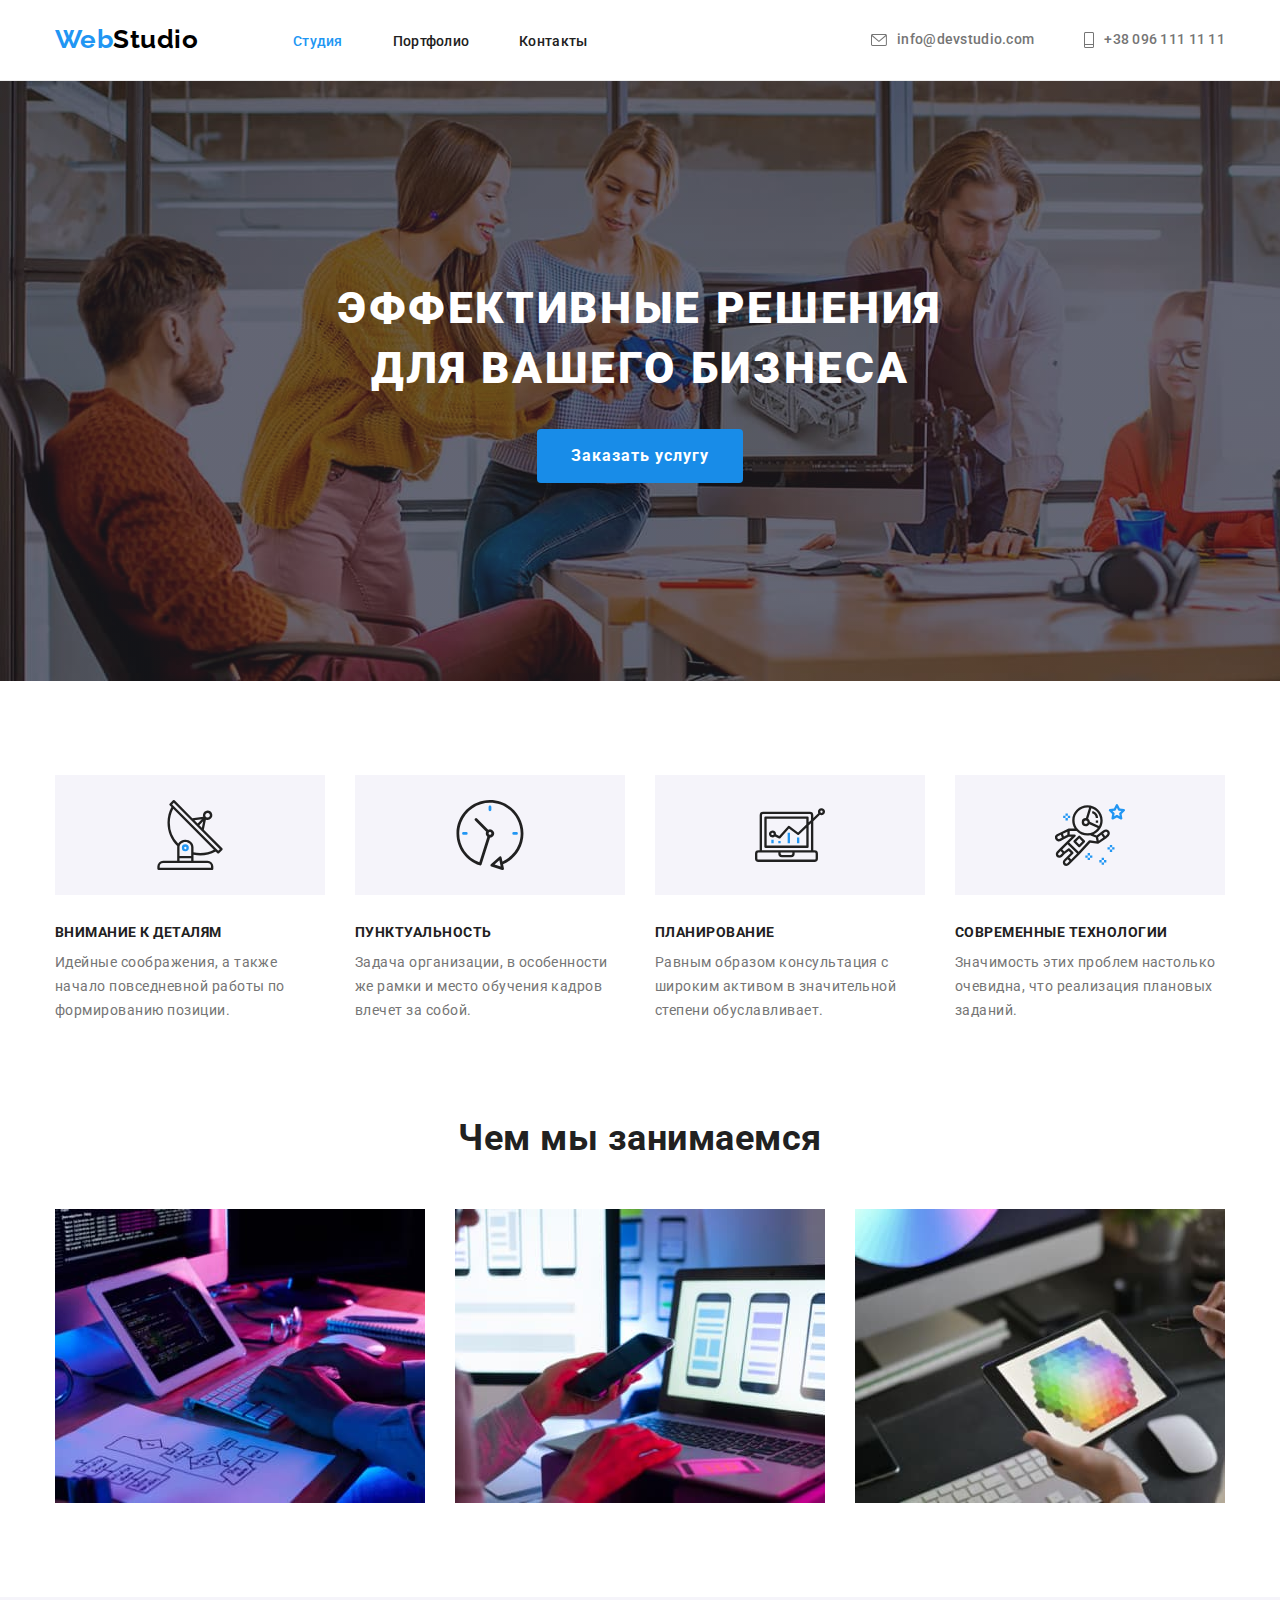
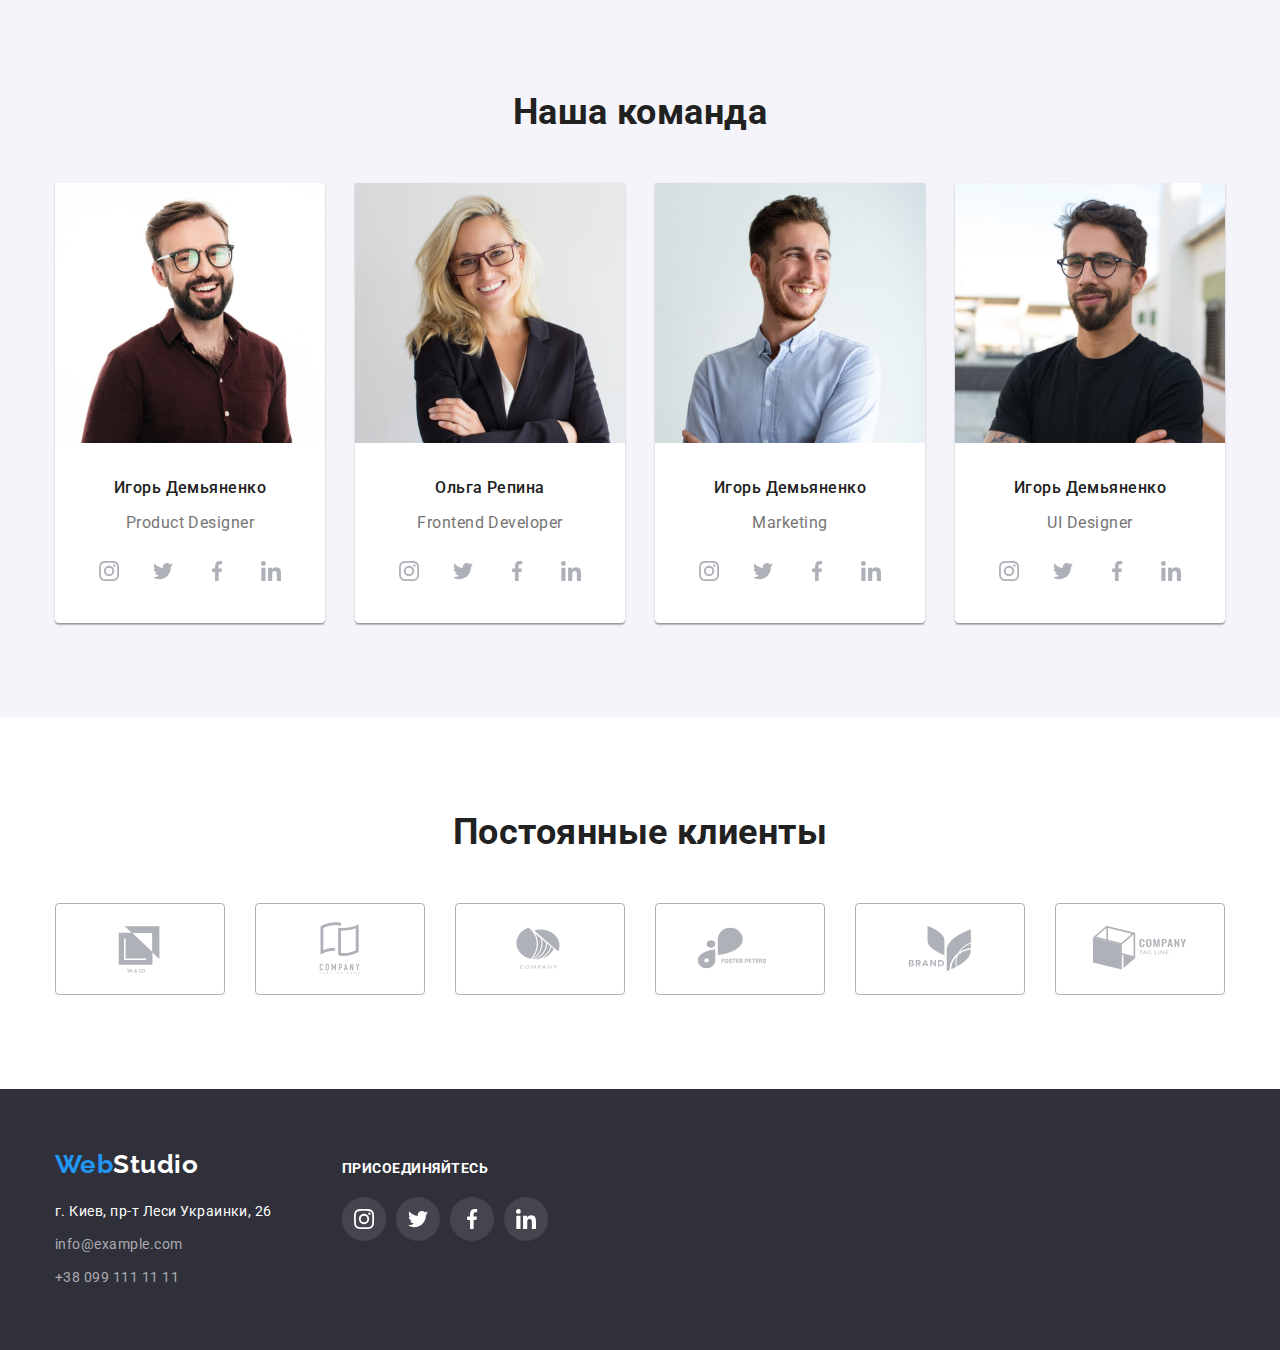
==== index.html @ bd4a0078 "." ====
<!DOCTYPE html>
<html lang="ru">
  <head>
    <meta charset="UTF-8" />
    <meta http-equiv="X-UA-Compatible" content="IE=edge" />
    <meta
      name="viewport"
      content="width=device-width, initial-scale=1.0"
    />
    <link
      rel="stylesheet"
      href="https://cdnjs.cloudflare.com/ajax/libs/modern-normalize/1.1.0/modern-normalize.min.css"
    />
    <link rel="stylesheet" href="./css/styiles.css" />
    <link rel="preconnect" href="https://fonts.googleapis.com" />
    <link
      rel="preconnect"
      href="https://fonts.gstatic.com"
      crossorigin
    />
    <link
      href="https://fonts.googleapis.com/css2?family=Raleway:wght@700&family=Roboto:wght@400;500;700;900&display=swap"
      rel="stylesheet"
    />
    <title>Document</title>
  </head>
  <body>
    <header class="header">
      <div class="container">
        <nav class="site-nav">
          <a class="logo" href="./index.html">
            <span class="logo-back">Web</span>Studio</a
          >
          <ul class="site-nav-bt list">
            <li class="item">
              <a class="link current" href="./index.html">Студия </a>
            </li>
            <li class="item">
              <a class="link" href="./portfolio.html">Портфолио</a>
            </li>
            <li class="item">
              <a class="link" href="">Контакты</a>
            </li>
          </ul>
        </nav>

        <ul class="site-nav mailtel list">
          <li class="item">
            <a
              class="link link-mail"
              href="mailto:info@devstudio.com"
            >
              <svg class="icon-mail">
                <use
                  href="./images/symbol-defs.svg#icon-envelope"
                ></use>
              </svg>
              info@devstudio.com
            </a>
          </li>

          <li class="item">
            <a class="link link-tel" href="tel:+380961111111">
              <svg class="icon-tel">
                <use
                  href="./images/symbol-defs.svg#icon-Vector"
                ></use>
              </svg>

              +38 096 111 11 11</a
            >
          </li>
        </ul>
      </div>
    </header>

    <main>
      <!-- ----------------------Hero -------- -->
      <section class="hero">
        <div class="hero-container">
          <h1 class="hero-title">
            Эффективные решения<br />
            для вашего бизнеса
          </h1>
          <button class="hero-button">Заказать услугу</button>
        </div>
      </section>

      <!--Наши преимущества-->
      <section class="advantage section">
        <div class="container">
          <h2 class="visually-hidden">Наши преимущества</h2>
          <ul class="list advantage-list">
            <li class="item list-item">
              <div class="icon-advantage-cont">
                <svg class="icon-advantage">
                  <use
                    href="./images/symbol-defs.svg#icon-antenna-1-1"
                  ></use>
                </svg>
              </div>

              <h3 class="advantage-item">Внимание к деталям</h3>
              <p class="advantage-text">
                Идейные соображения, а также начало повседневной
                работы по формированию позиции.
              </p>
            </li>
            <li class="item list-item">
              <div class="icon-advantage-cont">
                <svg class="icon-advantage">
                  <use
                    href="./images/symbol-defs.svg#icon-clock-1-1"
                  ></use>
                </svg>
              </div>

              <h3 class="advantage-item">Пунктуальность</h3>
              <p class="advantage-text">
                Задача организации, в особенности же рамки и место
                обучения кадров влечет за собой.
              </p>
            </li>
            <li class="item list-item">
              <div class="icon-advantage-cont">
                <svg class="icon-advantage">
                  <use
                    href="./images/symbol-defs.svg#icon-diagram-1-1"
                  ></use>
                </svg>
              </div>

              <h3 class="advantage-item">Планирование</h3>
              <p class="advantage-text">
                Равным образом консультация с широким активом в
                значительной степени обуславливает.
              </p>
            </li>
            <li class="item list-item">
              <div class="icon-advantage-cont">
                <svg class="icon-advantage">
                  <use
                    href="./images/symbol-defs.svg#icon-astronaut-1-1"
                  ></use>
                </svg>
              </div>

              <h3 class="advantage-item">Современные технологии</h3>
              <p class="advantage-text">
                Значимость этих проблем настолько очевидна, что
                реализация плановых заданий.
              </p>
            </li>
          </ul>
        </div>
      </section>
      <!--Чем мы занимаемся-->
      <section class="works section">
        <div class="container">
          <h2 class="title">Чем мы занимаемся</h2>

          <ul class="list works-list">
            <li class="item">
              <a href="index.html"
                ><img
                  src="./images/img-1.jpg"
                  alt="Проектирование задачи"
                  width="370"
                  height="294"
                  class="img"
              /></a>
            </li>
            <li class="item">
              <a href=""
                ><img
                  src="./images/img-2.jpg"
                  alt="Тест на разных устройствах"
                  width="370"
                  height="294"
                  class="img"
              /></a>
            </li>
            <li class="item">
              <a href=""
                ><img
                  src="./images/img-3.jpg"
                  alt="Выбор лучшей политры"
                  width="370"
                  height="294"
                  class="img"
              /></a>
            </li>
          </ul>
        </div>
      </section>
      <!--Наша команда-->
      <section class="commad section">
        <div class="container">
          <h2 class="title commad-title">Наша команда</h2>

          <ul class="list commad-list">
            <li class="item commad-card">
              <img
                src="./images/team_card1.jpg"
                alt="Игорь Демьяненко"
                width="270"
              />
              <div class="card-command">
                <h3 class="command-title">Игорь Демьяненко</h3>
                <p class="command-text">Product Designer</p>

                <!-- -соцсети команды -->
                <ul class="comand-soclink">
                  <li class="comand-soc list">
                    <a class="comand-soc-link" href="">
                      <svg
                        class="comand-socseti"
                        width="20"
                        height="20"
                      >
                        <use
                          href="./images/symbol-defs.svg#icon-instagram-2"
                        ></use>
                      </svg>
                    </a>
                  </li>

                  <li class="comand-soc list">
                    <a class="comand-soc-link" href="">
                      <svg
                        class="comand-socseti"
                        width="20"
                        height="20"
                      >
                        <use
                          href="./images/symbol-defs.svg#icon-twitter-1"
                        ></use>
                      </svg>
                    </a>
                  </li>

                  <li class="comand-soc list">
                    <a class="comand-soc-link" href="">
                      <svg
                        class="comand-socseti"
                        width="20"
                        height="20"
                      >
                        <use
                          href="./images/symbol-defs.svg#icon-facebook-1"
                        ></use></svg
                    ></a>
                  </li>

                  <li class="comand-soc list">
                    <a class="comand-soc-link" href="">
                      <svg
                        class="comand-socseti"
                        width="20"
                        height="20"
                      >
                        <use
                          href="./images/symbol-defs.svg#icon-linkedin-1"
                        ></use></svg
                    ></a>
                  </li>
                </ul>
              </div>
            </li>

            <li class="item commad-card">
              <img
                src="./images/team_card2.jpg"
                alt="Ольга Репина"
                width="270"
              />
              <div class="card-command">
                <h3 class="command-title">Ольга Репина</h3>
                <p class="command-text">Frontend Developer</p>

                <ul class="comand-soclink">
                  <li class="comand-soc list">
                    <a class="comand-soc-link" href="">
                      <svg
                        class="comand-socseti"
                        width="20"
                        height="20"
                      >
                        <use
                          href="./images/symbol-defs.svg#icon-instagram-2"
                        ></use>
                      </svg>
                    </a>
                  </li>

                  <li class="comand-soc list">
                    <a class="comand-soc-link" href="">
                      <svg
                        class="comand-socseti"
                        width="20"
                        height="20"
                      >
                        <use
                          href="./images/symbol-defs.svg#icon-twitter-1"
                        ></use>
                      </svg>
                    </a>
                  </li>

                  <li class="comand-soc list">
                    <a class="comand-soc-link" href="">
                      <svg
                        class="comand-socseti"
                        width="20"
                        height="20"
                      >
                        <use
                          href="./images/symbol-defs.svg#icon-facebook-1"
                        ></use></svg
                    ></a>
                  </li>

                  <li class="comand-soc list">
                    <a class="comand-soc-link" href="">
                      <svg
                        class="comand-socseti"
                        width="20"
                        height="20"
                      >
                        <use
                          href="./images/symbol-defs.svg#icon-linkedin-1"
                        ></use></svg
                    ></a>
                  </li>
                </ul>
              </div>
            </li>

            <li class="item commad-card">
              <img
                src="./images/team_card3.jpg"
                alt="Николай Тарасов"
                width="270"
              />
              <div class="card-command">
                <h3 class="command-title">Игорь Демьяненко</h3>
                <p class="command-text">Marketing</p>

                <ul class="comand-soclink">
                  <li class="comand-soc list">
                    <a class="comand-soc-link" href="">
                      <svg
                        class="comand-socseti"
                        width="20"
                        height="20"
                      >
                        <use
                          href="./images/symbol-defs.svg#icon-instagram-2"
                        ></use>
                      </svg>
                    </a>
                  </li>

                  <li class="comand-soc list">
                    <a class="comand-soc-link" href="">
                      <svg
                        class="comand-socseti"
                        width="20"
                        height="20"
                      >
                        <use
                          href="./images/symbol-defs.svg#icon-twitter-1"
                        ></use>
                      </svg>
                    </a>
                  </li>

                  <li class="comand-soc list">
                    <a class="comand-soc-link" href="">
                      <svg
                        class="comand-socseti"
                        width="20"
                        height="20"
                      >
                        <use
                          href="./images/symbol-defs.svg#icon-facebook-1"
                        ></use></svg
                    ></a>
                  </li>

                  <li class="comand-soc list">
                    <a class="comand-soc-link" href="">
                      <svg
                        class="comand-socseti"
                        width="20"
                        height="20"
                      >
                        <use
                          href="./images/symbol-defs.svg#icon-linkedin-1"
                        ></use></svg
                    ></a>
                  </li>
                </ul>
              </div>
            </li>

            <li class="item commad-card">
              <img
                src="./images/team_card4.jpg"
                alt="Михаил Ермаков"
                width="270"
              />
              <div class="card-command">
                <h3 class="command-title">Игорь Демьяненко</h3>
                <p class="command-text">UI Designer</p>

                <ul class="comand-soclink">
                  <li class="comand-soc list">
                    <a class="comand-soc-link" href="">
                      <svg
                        class="comand-socseti"
                        width="20"
                        height="20"
                      >
                        <use
                          href="./images/symbol-defs.svg#icon-instagram-2"
                        ></use>
                      </svg>
                    </a>
                  </li>

                  <li class="comand-soc list">
                    <a class="comand-soc-link" href="">
                      <svg
                        class="comand-socseti"
                        width="20"
                        height="20"
                      >
                        <use
                          href="./images/symbol-defs.svg#icon-twitter-1"
                        ></use>
                      </svg>
                    </a>
                  </li>

                  <li class="comand-soc list">
                    <a class="comand-soc-link" href="">
                      <svg
                        class="comand-socseti"
                        width="20"
                        height="20"
                      >
                        <use
                          href="./images/symbol-defs.svg#icon-facebook-1"
                        ></use></svg
                    ></a>
                  </li>

                  <li class="comand-soc list">
                    <a class="comand-soc-link" href="">
                      <svg
                        class="comand-socseti"
                        width="20"
                        height="20"
                      >
                        <use
                          href="./images/symbol-defs.svg#icon-linkedin-1"
                        ></use></svg
                    ></a>
                  </li>
                </ul>
              </div>
            </li>
          </ul>
        </div>
      </section>
      <!------------------ Постоянные клиенты------------------------ -->
      <section class="section">
        <div class="container container-custom">
          <h2 class="title custom-title">Постоянные клиенты</h2>

          <ul class="customers list">
            <li class="custom-item">
              <a class="custom-link" href="">
                <svg class="custom-icon" width="106" height="60">
                  <use
                    href="./images/symbol-defs.svg#icon-Logo"
                  ></use>
                </svg>
              </a>
            </li>

            <li class="custom-item">
              <a class="custom-link" href="">
                <svg class="custom-icon" width="106" height="60">
                  <use
                    href="./images/symbol-defs.svg#icon-Logo-1"
                  ></use>
                </svg>
              </a>
            </li>

            <li class="custom-item">
              <a class="custom-link" href="">
                <svg class="custom-icon" width="106" height="60">
                  <use
                    href="./images/symbol-defs.svg#icon-Logo-2"
                  ></use>
                </svg>
              </a>
            </li>

            <li class="custom-item">
              <a class="custom-link" href="">
                <svg class="custom-icon" width="106" height="60">
                  <use
                    href="./images/symbol-defs.svg#icon-Logo-3"
                  ></use>
                </svg>
              </a>
            </li>

            <li class="custom-item">
              <a class="custom-link" href="">
                <svg class="custom-icon" width="106" height="60">
                  <use
                    href="./images/symbol-defs.svg#icon-Logo-4"
                  ></use>
                </svg>
              </a>
            </li>

            <li class="custom-item">
              <a class="custom-link" href="">
                <svg class="custom-icon" width="106" height="60">
                  <use
                    href="./images/symbol-defs.svg#icon-Logo-5"
                  ></use>
                </svg>
              </a>
            </li>
          </ul>
        </div>
      </section>
    </main>

    <!--Футер-->

    <footer class="footer">
      <div class="container footer-container">
        <div class="footer-left">
          <a class="logo-footer" href="./index.html"
            ><span class="logo-back">Web</span>Studio</a
          >
          <address class="adress-footer">
            <a
              class="link-footer"
              href="https://goo.gl/maps/NNCh9Yg6TMkBTw7S7"
              >г. Киев, пр-т Леси Украинки, 26</a
            >
            <br />
            <a
              class="link-footer link-footer-mailtel"
              href="mailto:info@example.com"
              >info@example.com</a
            ><br />
            <a
              class="link-footer link-footer-mailtel"
              href="tel:+380991111111"
              >+38 099 111 11 11</a
            >
          </address>
        </div>

        <!-- Соцсети в футере -->

        <div class="footer-socseti">
          <h3 class="titlefooter">присоединяйтесь</h3>
          <ul class="footersoc-list">
            <li class="footersoc-item list">
              <a class="footersoc-link" href="">
                <svg class="footersoc-icon" width="20" height="20">
                  <use
                    href="./images/symbol-defs.svg#icon-instagram-2-1"
                  ></use>
                </svg>
              </a>
            </li>

            <li class="footersoc-item list">
              <a class="footersoc-link" href="">
                <svg class="footersoc-icon" width="20" height="20">
                  <use
                    href="./images/symbol-defs.svg#icon-twitter-1-1"
                  ></use>
                </svg>
              </a>
            </li>

            <li class="footersoc-item list">
              <a class="footersoc-link" href="">
                <svg class="footersoc-icon" width="20" height="20">
                  <use
                    href="./images/symbol-defs.svg#icon-facebook-1-1"
                  ></use>
                </svg>
              </a>
            </li>

            <li class="footersoc-item list">
              <a class="footersoc-link" href="">
                <svg class="footersoc-icon" width="20" height="20">
                  <use
                    href="./images/symbol-defs.svg#icon-linkedin-1-1"
                  ></use>
                </svg>
              </a>
            </li>
          </ul>
        </div>
      </div>
    </footer>
  </body>
</html>
---- css/styiles.css ----
:root {
  --primary-text-color: #212121;
  --logo-color-black: #000000;
  --base-color: #757575;
  --title-text-color: #ffffff;
  --accent-color: #2196f3;
  --accent-button-color: #188ce8;
  --accent-buttons-color: #f5f4fa;
  --background-footer-color: #2f303a;
  --link-footer-color: rgba(255, 255, 255, 0.6);
  --boreder-color-ee: #eeeeee;
  --boreder-color-ec: #ececec;
}

.visually-hidden {
  position: absolute;
  white-space: nowrap;
  width: 1px;
  height: 1px;
  overflow: hidden;
  border: 0;
  padding: 0;
  clip: rect(0 0 0 0);
  clip-path: inset(50%);
  margin: -1px;
}

p,
h1,
h2,
h3,
h4,
h5,
h6 {
  margin: 0;
}

ul {
  margin: 0;
  padding-left: 0;
}

img {
  max-width: 100%;
  display: block;
}

body {
  font-family: 'Roboto', sans-serif;
  font-size: 16px;
  line-height: 1.2;
  color: var(--primary-text-color);

  letter-spacing: 0.03em;
}

.list {
  list-style: none;
}

.section {
  padding-top: 94px;
  padding-bottom: 94px;
  /* outline: 2px solid seagreen; */
}

.container {
  width: 1200px;
  padding-left: 15px;
  padding-right: 15px;

  /* align-content: center; */
  margin-left: auto;
  margin-right: auto;

  /* align-items: center; */

  /* outline: 1px solid red; */
}

/*-------------- HEADER------------ */

.header {
  border-bottom: 1px solid var(--boreder-color-ec);
}

.header .container {
  display: flex;
  align-items: center;
  margin: 0 auto;
}

.logo-back {
  color: var(--accent-color);
}
.logo {
  padding-top: 24px;
  padding-bottom: 25px;

  text-decoration: none;
  color: var(--logo-color-black);
  font-family: Raleway;
  font-weight: bold;

  min-width: 145px;
  font-size: 26px;
}

.site-nav {
  display: flex;
  align-items: center;
}

.site-nav-bt {
  display: flex;
  align-items: center;
  margin-left: 93px;
}

.site-nav-bt .item + .item {
  margin-left: 50px;
}

/* .site-nav-bt .item:last-child {
  margin-right: 0;
} */

.site-nav .link {
  font-weight: 500;
  font-size: 14px;
  line-height: 1.14;
  letter-spacing: 0.02em;
  padding-top: 32px;
  padding-bottom: 32px;
}

.link.link-tel:hover .icon-tel,
.link.link-tel:focus .icon-tel {
  fill: var(--accent-button-color);
}

.link.link-mail:hover .icon-mail,
.link.link-mail:focus .icon-mail {
  fill: var(--accent-button-color);
}

/* .mailtel .item::before{
content: "";
height: 34px;
display: block;
outline: 1px solid #000000; */

/* background-image: url(../images/svg/facebook\ 1.svg);
background-repeat: no-repeat;
background-size: contain;
background-position: center;
background-color: #188ce8;
}

.mailtel .item:nth-child(1)::before{
background-image: url(../images/svg/facebook\ 1.svg);
}

.mailtel .item:nth-child(2)::before{
background-image: url(../images/svg/envelope.svg);
}  */

.mailtel {
  padding-left: 0;
  margin-left: auto;
}

.mailtel .item + .item {
  margin-left: 50px;
}

.mailtel .link {
  color: var(--base-color);
  margin: 0;
}

.icon-mail {
  width: 16px;
  height: 12px;
  margin-right: 10px;
  fill: var(--base-color);
}

.icon-tel {
  width: 10px;
  height: 16px;
  margin-right: 10px;
  fill: var(--base-color);
}

/* --------------- */
.link-mail {
  display: flex;
  justify-content: center;
  align-items: center;
}

.link-tel {
  display: flex;
  align-items: center;
  justify-content: center;
}

/* Hero --------------------------------------------------------*/

.hero {
  background-color: var(--background-footer-color);
  color: var(--title-text-color);
  text-align: center;
  align-items: center;

  /* outline: 1px solid tomato; */
  display: flex;
}

.hero-title {
  font-weight: 900;
  font-size: 44px;
  line-height: 1.36;
  text-align: center;
  letter-spacing: 0.06em;
  text-transform: uppercase;
  margin-bottom: 30px;
}

.hero-button {
  display: block;
  background-color: var(--accent-button-color);
  color: var(--title-text-color);
  cursor: pointer;
  font-weight: 700;
  line-height: 1.88;
  letter-spacing: 0.06em;
  border-radius: 4px;
  border-color: transparent;

  align-items: center;
  padding: 10px 32px;
  margin-right: auto;
  margin-left: auto;
}

.hero-button:hover,
.hero-button:focus {
  background-color: var(--accent-color);
}

.link {
  text-decoration: none;
  color: var(--primary-text-color);
}

.link.current {
  color: var(--accent-color);
}

.hero {
  max-width: 1600px;
  height: 600px;

  justify-content: center;

  margin-left: auto;
  margin-right: auto;

  background-image: linear-gradient(
      rgba(47, 48, 58, 0.4),
      rgba(47, 48, 58, 0.4)
    ),
    url(../images/heroi.jpg);
}

/* advantage ----------------------------------------------*/

.advantage-list {
  display: flex;
  flex-wrap: wrap;
}

.advantage-list .item {
  width: 270px;
  /* background-color: tomato; */
}

.advantage-item {
  padding-bottom: 10px;
}

.advantage-list li + li {
  margin-left: 30px;
}

.icon-advantage-cont {
  /* width: 270px; */
  height: 120px;
  background-color: var(--accent-buttons-color);

  display: flex;
  align-items: center;
  justify-content: center;
  margin-bottom: 30px;
}

.icon-advantage {
  width: 70px;
  height: 70px;
}

/* .advantage-item:not(:first-child)
{padding-left: 50px;} */

/* .advantage-list .list-item + .list-item{
  padding-left: 40px;
} */

/* <!-------------------Чем мы занимаемся-->---------------- */

.works {
  padding-top: 0;
}

.works-list {
  display: flex;
}

.works-list .item:not(:first-child) {
  margin-left: 30px;
}

.works .title {
  padding-bottom: 50px;
}

/* <!--------------------Наша команда-----------------------------> */

.item.commad-card {
  /* width: 270px;
   height: 428px; */

  background: var(--title-text-color);
  /* material shadow v1 */

  box-shadow: 0px 1px 3px rgba(0, 0, 0, 0.12),
    0px 1px 1px rgba(0, 0, 0, 0.14), 0px 2px 1px rgba(0, 0, 0, 0.2);
  border-radius: 0px 0px 4px 4px;
}

.commad {
  background-color: var(--accent-buttons-color);
}

.commad-list {
  display: flex;
}

.commad .item {
  background-color: var(--title-text-color);
}

.commad-list .item:not(:first-child) {
  margin-left: 30px;
}
.commad .title {
  padding-bottom: 50px;
}

.link-footer:focus,
.link-footer:hover,
.link:hover,
.link:focus {
  color: var(--accent-color);
}

.link-footer {
  text-decoration: none;
}

.button-menu-item {
  cursor: pointer;
  background-color: var(--accent-buttons-color);
  font-family: inherit;
  font-weight: 500;
  border: none;
  /* font-size: 16px; */
  line-height: 1.62;
}
.button-menu-item:hover,
.button-menu-item:focus {
  background-color: var(--accent-color);
  color: var(--title-text-color);

  background: var(--accent-color);
  /* shadow-middle */

  box-shadow: 0px 3px 1px rgba(0, 0, 0, 0.1),
    0px 1px 2px rgba(0, 0, 0, 0.08), 0px 2px 2px rgba(0, 0, 0, 0.12);
  border-radius: 4px;

  box-sizing: border-box;
}

.advantage-text {
  color: var(--base-color);
  font-weight: 400;
  font-size: 14px;
  line-height: 1.71;
}

.advantage-item,
.titlefooter {
  font-size: 14px;
  line-height: 1.14;
  text-transform: uppercase;
}

.works .title,
.commad .title,
.custom-title {
  font-size: 36px;
  line-height: 1.17;
  text-align: center;
}

.command-title {
  font-weight: 500;
  font-size: 16px;
  line-height: 1.89;
  text-align: center;
  margin-bottom: 10px;
}

.command-text {
  color: var(--base-color);
  text-align: center;
}

.card-command {
  padding-top: 30px;
  padding-bottom: 30px;
}

.projects-list .title {
  font-size: 18px;
  line-height: 2;
  letter-spacing: 0.06em;
}

.prjects-description {
  line-height: 1.88;
  color: var(--base-color);
}

.comand-soclink .comand-soc + .comand-soc {
  margin-left: 10px;
}
.comand-socseti {
  display: flex;
  fill: #afb1b8;

  /* outline: 4px solid turquoise; */
}

.comand-soc {
  display: flex;

  /* outline: 2px solid rgb(17, 231, 210); */
}

.comand-soc-link {
  width: 44px;
  height: 44px;

  display: flex;
  align-items: center;
  justify-content: center;
  border-radius: 50px;

  /* outline: 3px solid rgb(13, 247, 25); */
}

.comand-soc-link:hover,
.comand-soc-link:focus {
  background-color: var(--accent-color);
}

.comand-soc-link:hover .comand-socseti,
.comand-soc-link:focus .comand-socseti {
  fill: var(--title-text-color);
}

.comand-soclink {
  margin-top: 16px;

  display: flex;
  justify-content: center;

  /* outline: 1px solid  rgb(224, 42, 42); */
}

/* ---------------------------------------------------- */

/*       <!--Навигация по портфолио--> */

.buttons {
  display: flex;
  justify-content: center;
}

.button-menu-item {
  padding: 6px 22px;
}

.button-menu + .button-menu {
  margin-left: 8px;
}

/* <!--Примеры портфолио -->     ===================== */

.projects-list {
  display: flex;
  flex-wrap: wrap;

  /* padding: 0;
  margin: 0; */

  margin-top: -30px;
  margin-left: -30px;

  padding-top: 50px;

  /* outline: 1px tomato; */
}

.project-item {
  flex-basis: calc(100% / 3 - 30px);
  margin-left: 30px;
  margin-top: 30px;
}

.card-content {
  padding: 20px 24px;
  border-right: 1px solid var(--boreder-color-ee);
  border-bottom: 1px solid var(--boreder-color-ee);
  border-left: 1px solid var(--boreder-color-ee);
}

.card-content .title {
  margin-bottom: 4px;
  color: var(--primary-text-color);
}

.project-link {
  display: block;
  text-decoration: none;
}

.project-link:hover,
.project-link:focus {
  box-shadow: 0px 1px 1px rgba(0, 0, 0, 0.12),
    0px 4px 4px rgba(0, 0, 0, 0.06), 1px 4px 6px rgba(0, 0, 0, 0.16);
}

/*-------------------- Постоянные клиенты */

/* ------------------------------------------- */

.custom-title {
  padding-bottom: 50px;

  /* outline: 2px solid greenyellow; */
}

.customers {
  display: flex;

  /* outline: 1px solid tomato; */
}

.custom-item + .custom-item {
  margin-left: 30px;
}
.custom-item {
  /* outline: 2px solid blue; */
}

.custom-link {
  display: flex;
  justify-content: center;
  align-items: center;

  width: 170px;
  height: 92px;

  border: 1px solid #afb1b8;
  box-sizing: border-box;
  border-radius: 4px;
}

.custom-icon {
  display: block;
  /* margin-top: 16px;
  margin-bottom: 16px;
  margin-right: 32px;
  margin-left: 32px; */
  fill: #afb1b8;

  /* outline: 1px solid #110c0c; */
}

.custom-link:hover .custom-icon,
.custom-link:focus .custom-icon {
  fill: var(--accent-color);
}

/* ------------------------------------------------------ */

/* footer */

footer {
  background-color: var(--background-footer-color);
  padding-top: 60px;
  padding-bottom: 60px;

  /* outline: 2px solid red; */
}

.adress-footer a {
  display: inline-block;
}

.logo-footer {
  color: var(--title-text-color);
  text-decoration: none;
  font-family: Raleway;
  font-weight: bold;
  font-size: 26px;
}

.link-footer {
  color: var(--title-text-color);
  font-style: normal;
  font-size: 14px;
  line-height: 1.71;

  margin-top: 20px;
}

.link-footer-mailtel {
  color: var(--link-footer-color);
  margin-top: 9px;
}

/*------- Соцсети в футере------ */

.footersoc-list {
  display: flex;
}

/* .footersoc-item {
} */

.footersoc-item + .footersoc-item {
  margin-left: 10px;
}

.footersoc-icon {
  fill: var(--title-text-color);
}

.footersoc-link {
  width: 44px;
  height: 44px;

  display: flex;
  justify-content: center;
  align-items: center;
  border-radius: 50px;

  background-color: rgba(255, 255, 255, 0.1);

  /* outline: 2px solid #40e018; */
}

.footersoc-link:hover,
.footersoc-link:focus {
  background-color: var(--accent-color);
}

.footer-container {
  display: flex;
}

.footer-socseti {
  margin-left: 70px;
}

.titlefooter {
  color: var(--title-text-color);
  margin-top: 12px;
  margin-bottom: 20px;
}
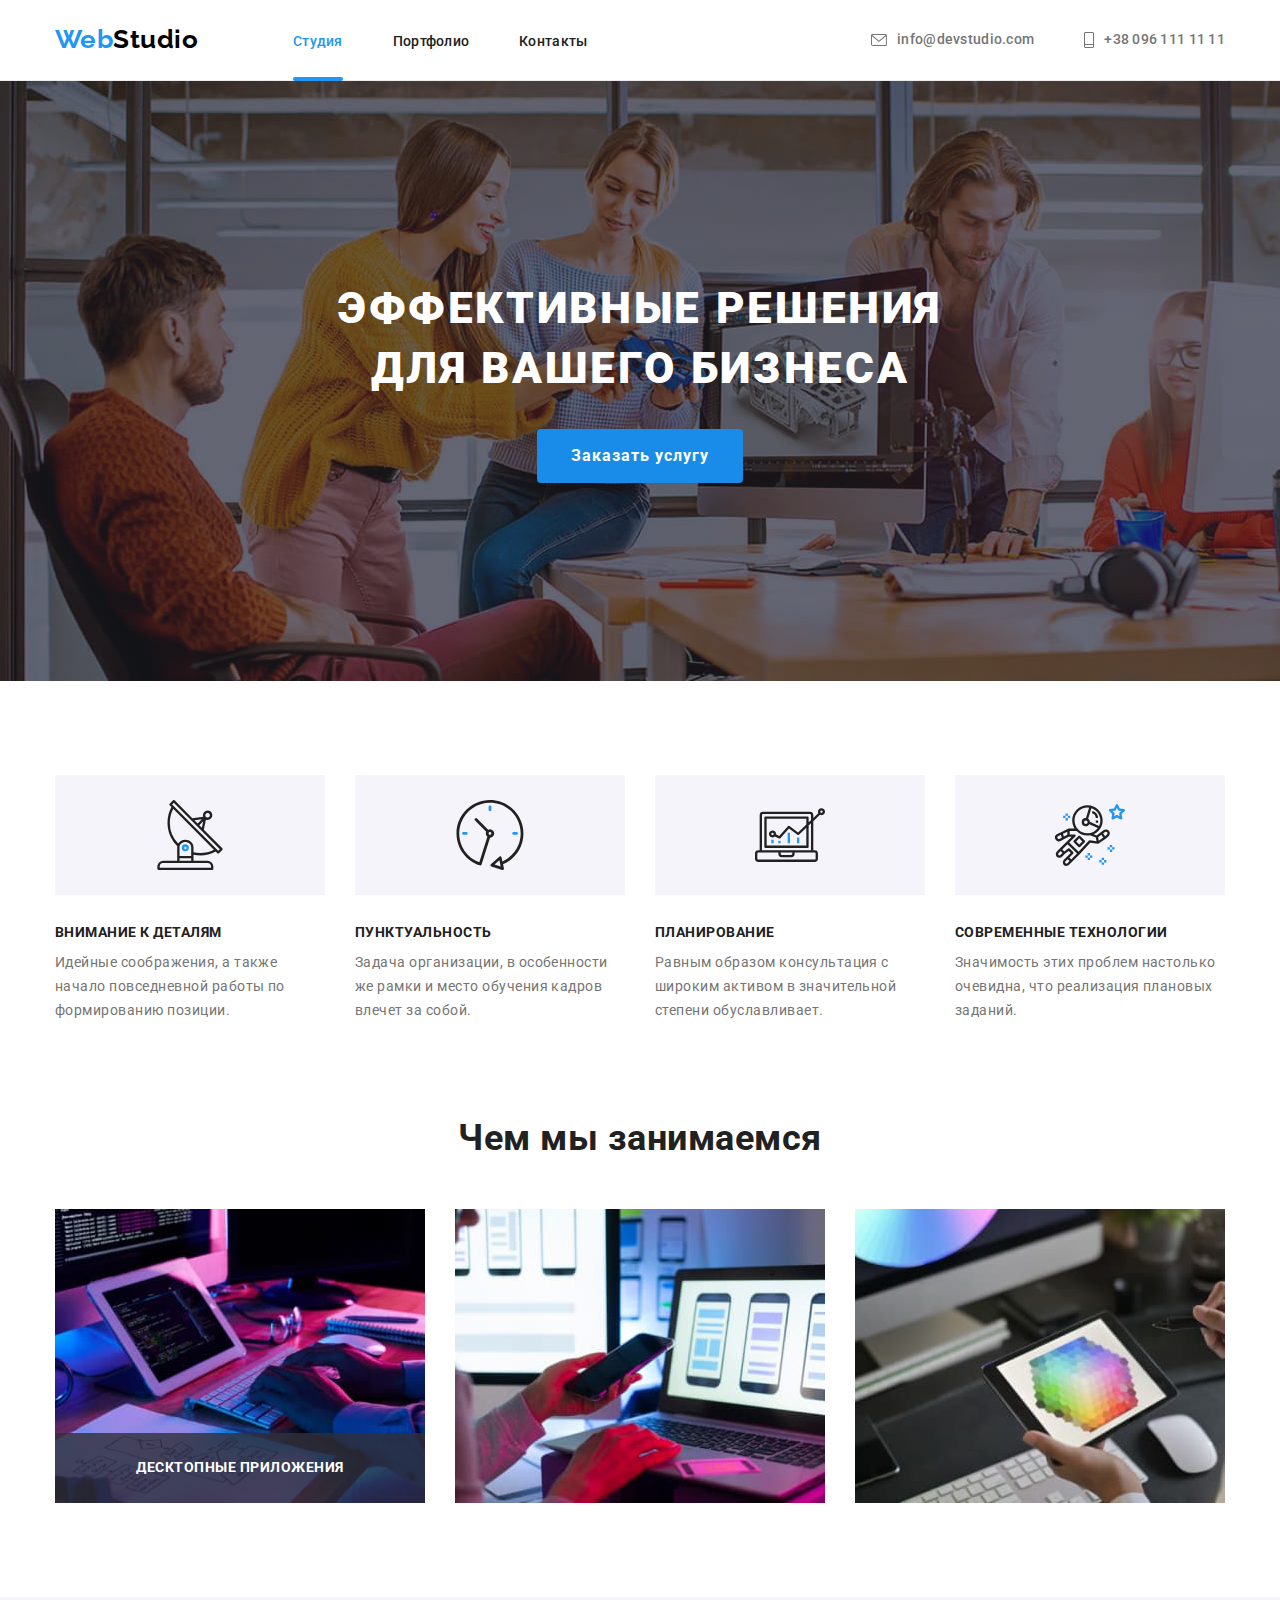
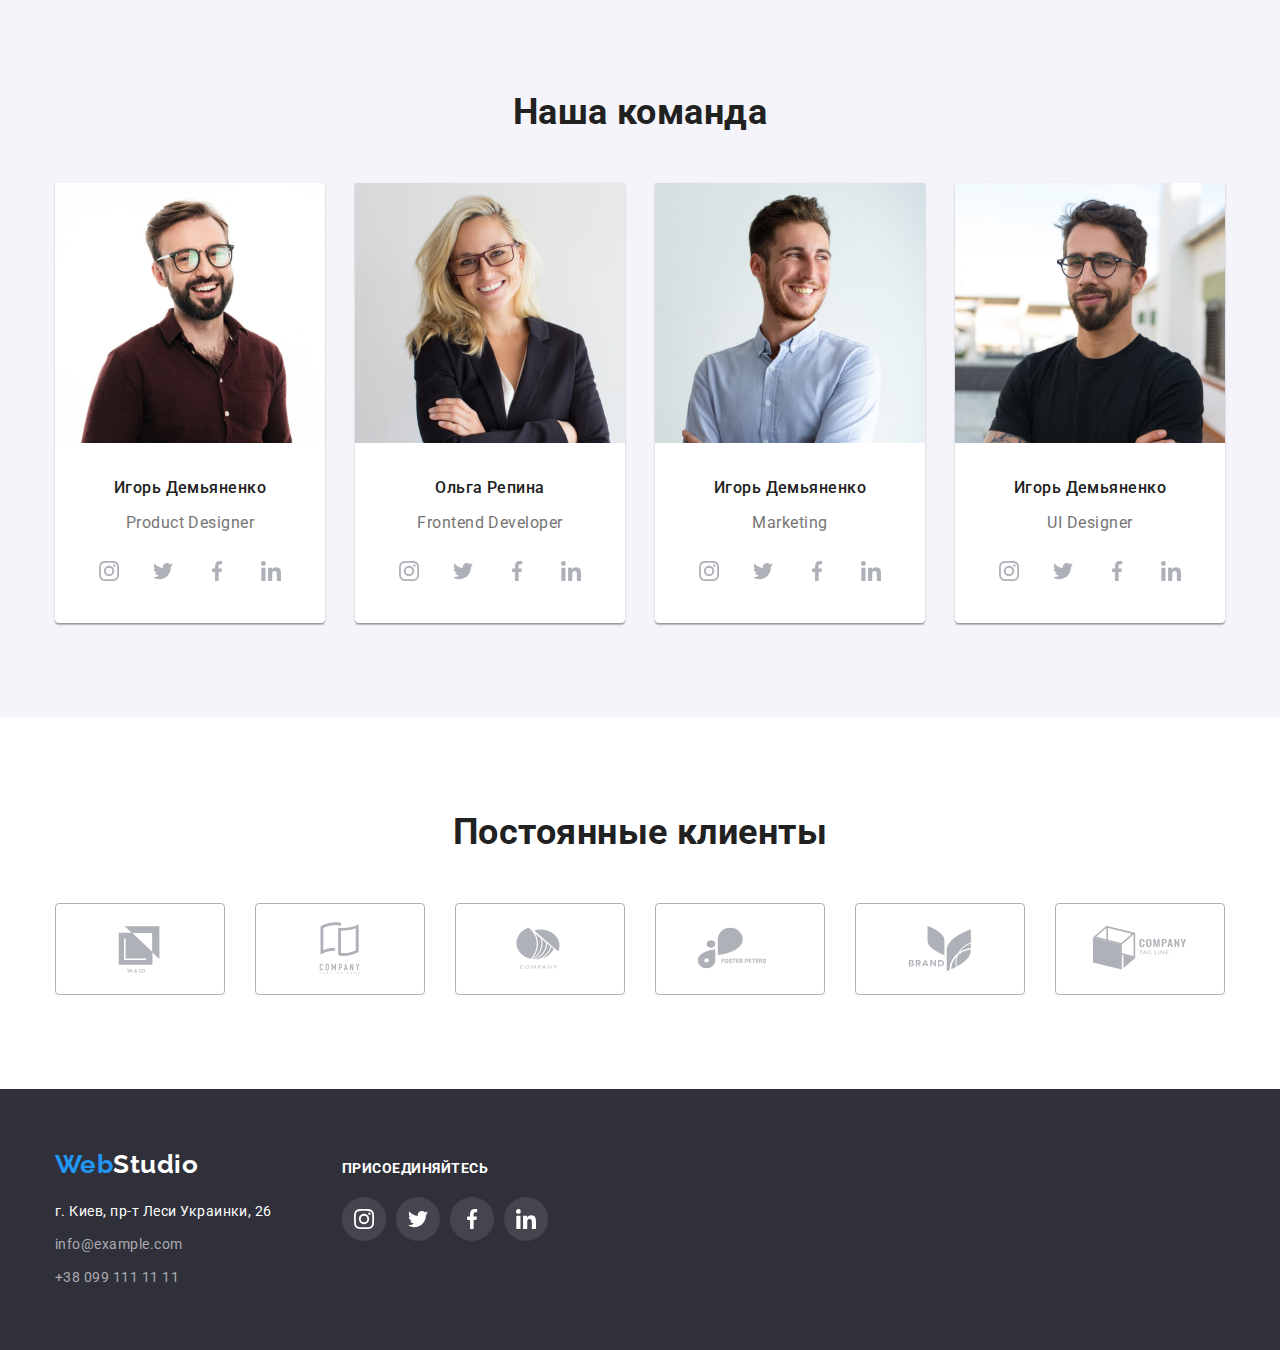
==== commit 7d7c21a6: "тз5 cubic" ====
--- a/index.html
+++ b/index.html
@@ -82,7 +82,9 @@
             Эффективные решения<br />
             для вашего бизнеса
           </h1>
-          <button class="hero-button">Заказать услугу</button>
+          <button class="hero-button" data-modal-open>
+            Заказать услугу
+          </button>
         </div>
       </section>
 
@@ -161,18 +163,20 @@
 
           <ul class="list works-list">
             <li class="item">
-              <a href="index.html"
-                ><img
+              <a href="index.html">
+                <img
                   src="./images/img-1.jpg"
                   alt="Проектирование задачи"
                   width="370"
                   height="294"
                   class="img"
               /></a>
-            </li>
+              <h3 class="work-title-hide">Десктопные приложения</h3>
+            </li>
+
             <li class="item">
-              <a href=""
-                ><img
+              <a href="">
+                <img
                   src="./images/img-2.jpg"
                   alt="Тест на разных устройствах"
                   width="370"
@@ -180,6 +184,7 @@
                   class="img"
               /></a>
             </li>
+
             <li class="item">
               <a href=""
                 ><img
@@ -620,5 +625,18 @@
         </div>
       </div>
     </footer>
+
+    <div class="beckdrop is-hidden" data-modal>
+      <div class="modal">
+        <button type="button" class="modal-close" data-modal-close>
+          <svg>
+            <use
+              href="./images/symbol-defs.svg#icon-close-black-18dp-2-1"
+            ></use>
+          </svg>
+        </button>
+      </div>
+    </div>
+    <script src="./js/modal.js"></script>
   </body>
 </html>
--- a/css/styiles.css
+++ b/css/styiles.css
@@ -206,6 +206,33 @@
   justify-content: center;
 }
 
+/* ----------- */
+
+.item .link {
+  position: relative;
+}
+
+.current::after {
+  position: absolute;
+
+  content: '';
+  left: 0;
+  bottom: 0;
+  width: 100%;
+  height: 4px;
+  border-radius: 2px;
+
+  background-color: var(--accent-color);
+  transform: scale(1);
+  transition: transform 250ms cubic-bezier(0.4, 0, 0.2, 1);
+}
+
+.current:hover::after {
+  transform: scale(1);
+
+  /* overflow: hidden; */
+}
+
 /* Hero --------------------------------------------------------*/
 
 .hero {
@@ -336,6 +363,28 @@
   padding-bottom: 50px;
 }
 
+/* -------- */
+.works-list .item {
+  position: relative;
+}
+
+.work-title-hide {
+  position: absolute;
+  width: 100%;
+  height: 70px;
+  color: #ffffff;
+
+  bottom: 0;
+
+  opacity: 1;
+
+  background: rgba(47, 48, 58, 0.8);
+
+  display: flex;
+  align-items: center;
+  justify-content: center;
+}
+
 /* <!--------------------Наша команда-----------------------------> */
 
 .item.commad-card {
@@ -411,6 +460,7 @@
   line-height: 1.71;
 }
 
+.work-title-hide,
 .advantage-item,
 .titlefooter {
   font-size: 14px;
@@ -563,6 +613,40 @@
 .project-link:focus {
   box-shadow: 0px 1px 1px rgba(0, 0, 0, 0.12),
     0px 4px 4px rgba(0, 0, 0, 0.06), 1px 4px 6px rgba(0, 0, 0, 0.16);
+}
+
+/* ----- */
+.project-item:hover .prjects-description-hide,
+.project-item:focus .prjects-description-hide {
+  transform: translateY(0);
+}
+.project-wrap {
+  position: relative;
+  overflow: hidden;
+}
+
+.prjects-description-hide {
+  position: absolute;
+
+  font-family: 'Roboto';
+  font-style: normal;
+  font-weight: 400;
+  font-size: 18px;
+  line-height: 1.56;
+  padding: 63px 24px;
+  letter-spacing: 0.03em;
+  color: #ffffff;
+
+  width: 100%;
+  height: 100%;
+  left: 0;
+  top: 0;
+  transform: translateY(100%);
+  transition: transform 250ms cubic-bezier(0.4, 0, 0.2, 1);
+
+  background: rgba(33, 150, 243, 0.9);
+
+  /* opacity: 0; */
 }
 
 /*-------------------- Постоянные клиенты */
@@ -684,6 +768,7 @@
   background-color: rgba(255, 255, 255, 0.1);
 
   /* outline: 2px solid #40e018; */
+  transition: 1900ms ;
 }
 
 .footersoc-link:hover,
@@ -704,3 +789,61 @@
   margin-top: 12px;
   margin-bottom: 20px;
 }
+
+/* ------------- */
+
+.beckdrop {
+  position: fixed;
+  width: 100%;
+  height: 100%;
+  top: 0;
+  background: rgba(0, 0, 0, 0.2);
+
+  transition: opacity 900ms, visibility 300ms;
+
+  opacity: 0.5;
+}
+
+.beckdrop.is-hidden .modal {
+  transform: rotate(0deg) scale(0.1);
+  opacity: 1;
+}
+
+.modal {
+  position: absolute;
+  top: 50%;
+  left: 50%;
+  transform: rotate(360deg) translate(-50%, -50%) scale(1);
+
+  width: 528px;
+  min-height: 581px;
+  background-color: var(--title-text-color);
+  border-radius: 4px;
+  transition: transform 300ms ;
+}
+
+.modal-close {
+  position: absolute;
+  top: 8px;
+  right: 8px;
+  width: 30px;
+  height: 30px;
+
+  display: flex;
+  align-items: center;
+
+  border-radius: 50%;
+  border: 1px solid rgba(0, 0, 0, 0.1);
+
+  background-color: white;
+}
+
+/* .beckdrop.is-hidden .modal {
+  transform: rotate(360deg);
+} */
+
+.is-hidden {
+  visibility: hidden;
+  opacity: 0;
+  pointer-events: none;
+}
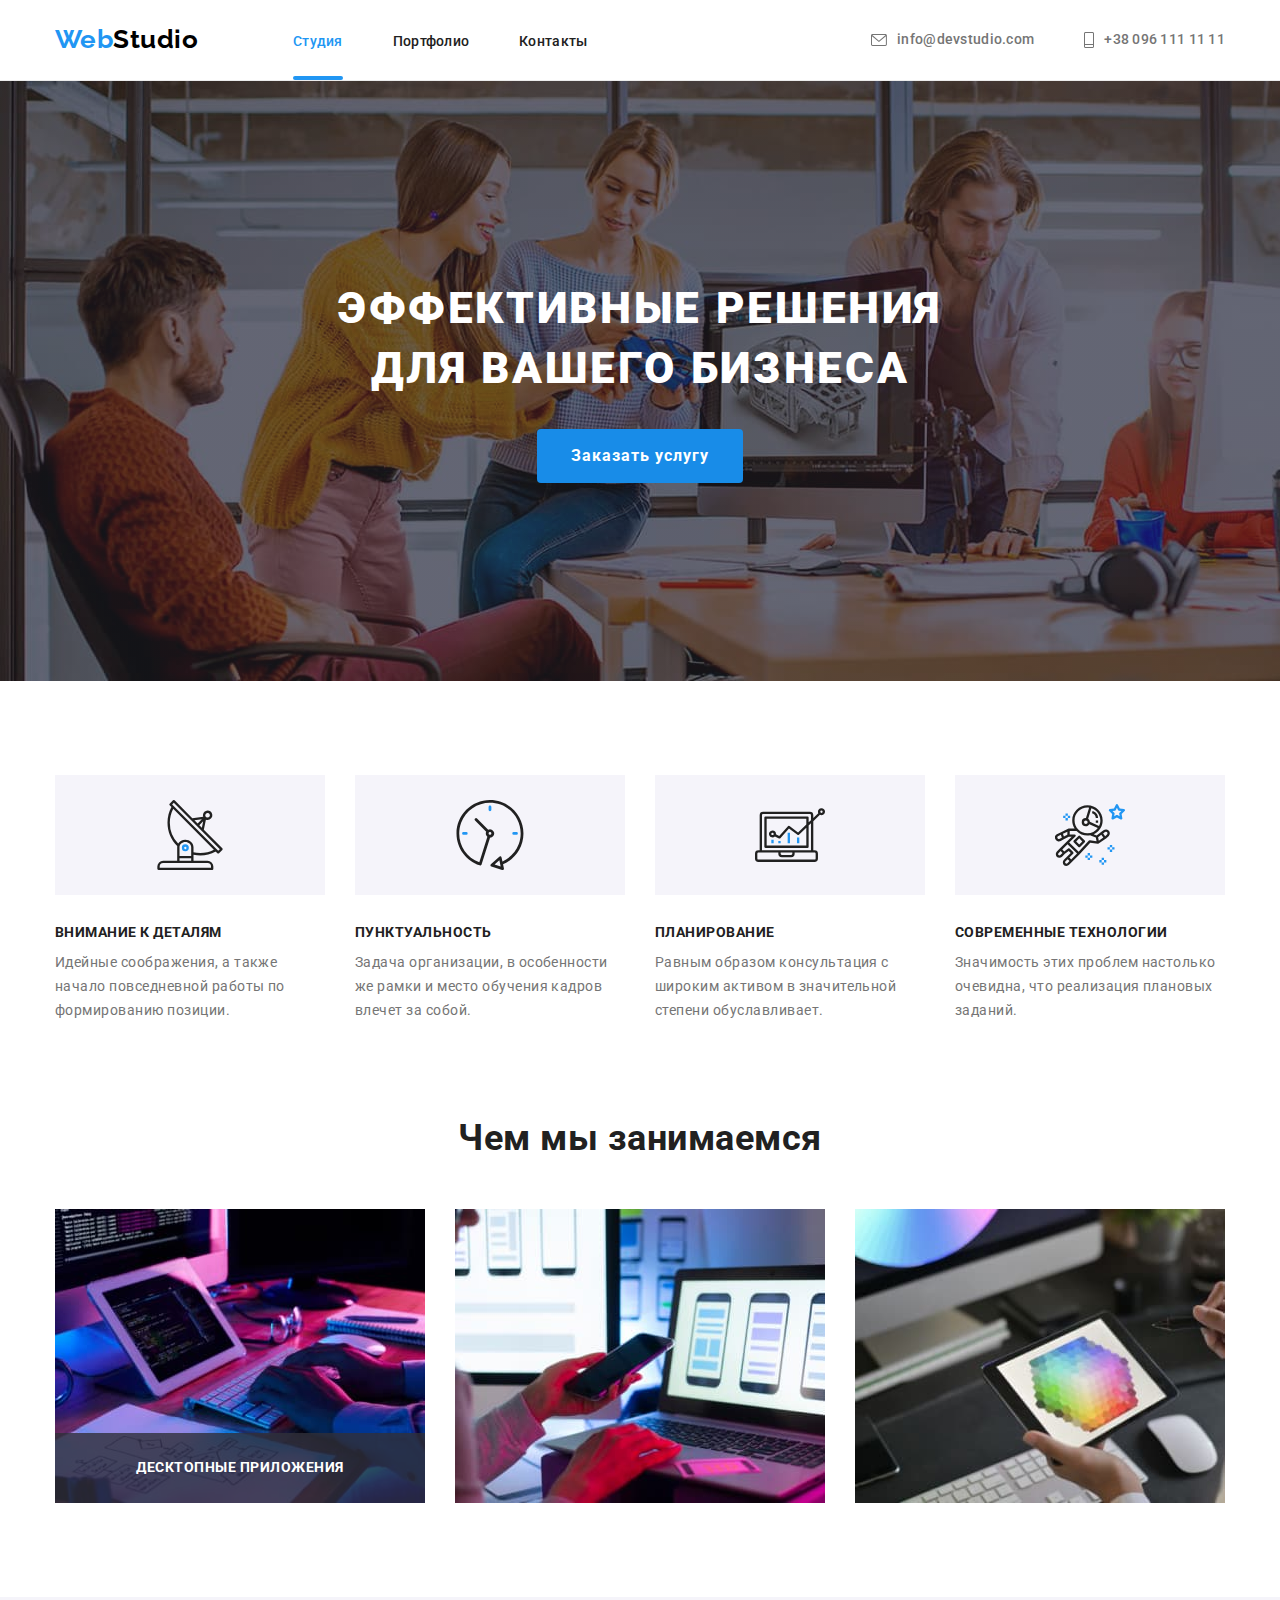
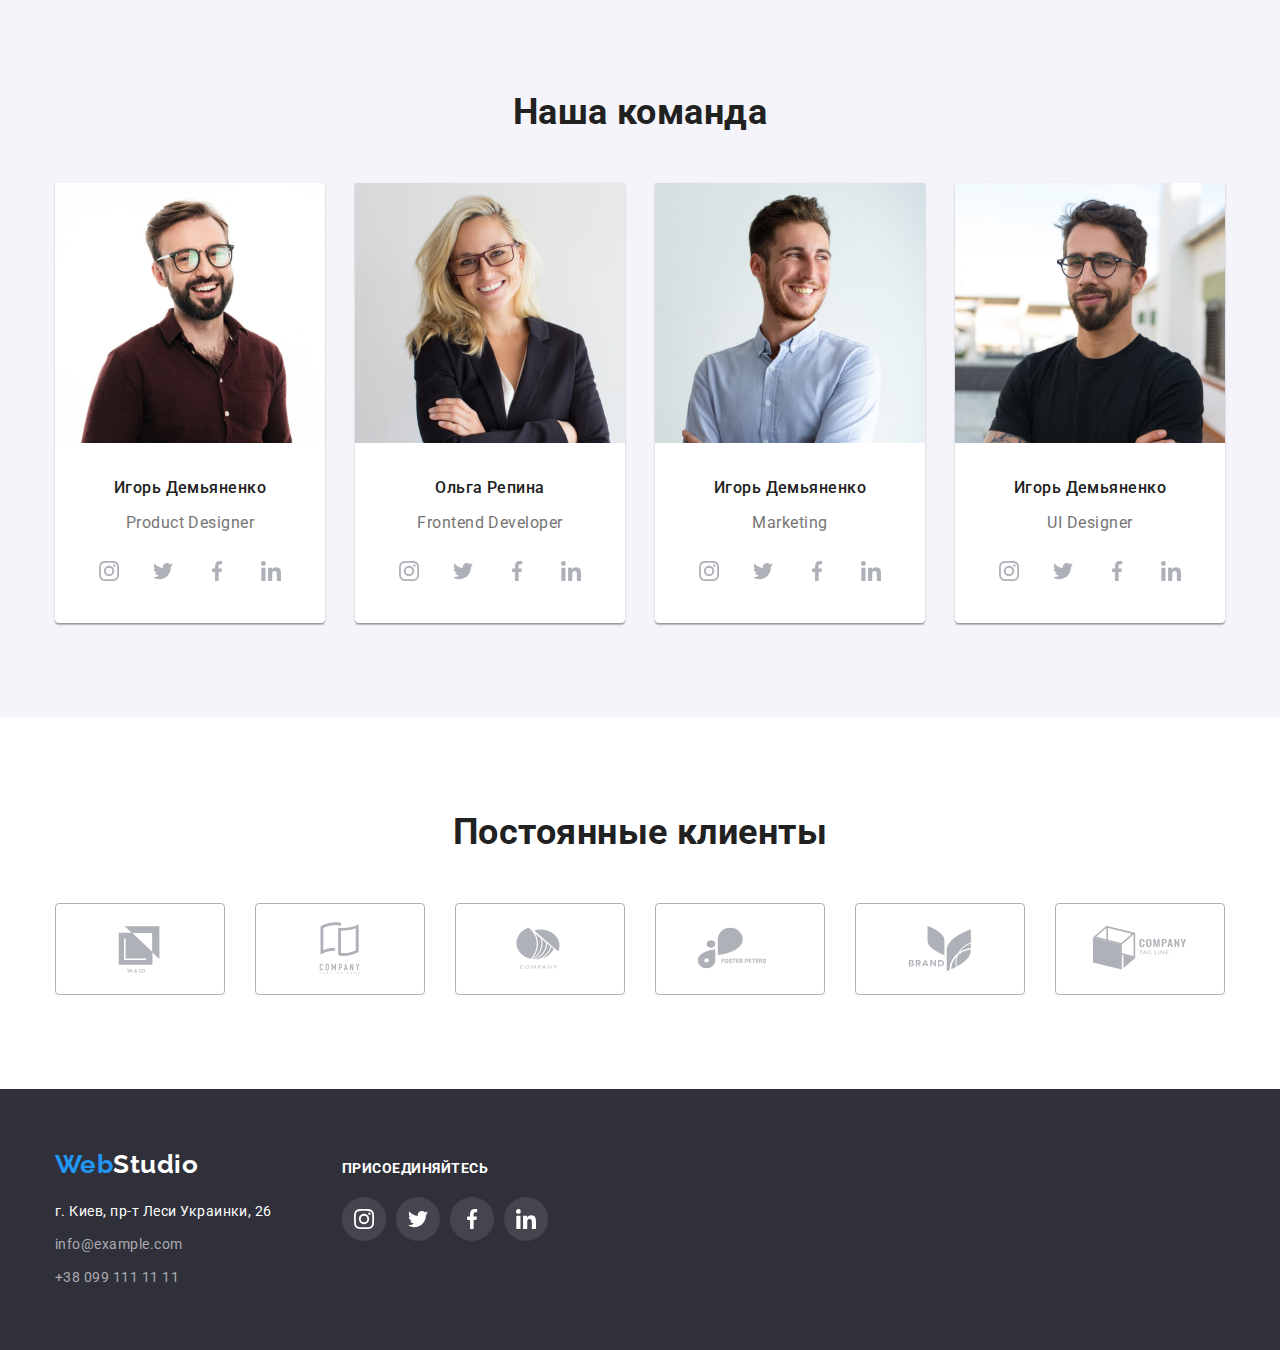
==== commit 1263fc17: "тз5 (1) trans" ====
--- a/index.html
+++ b/index.html
@@ -163,7 +163,7 @@
 
           <ul class="list works-list">
             <li class="item">
-              <a href="index.html">
+              <a href="">
                 <img
                   src="./images/img-1.jpg"
                   alt="Проектирование задачи"
--- a/css/styiles.css
+++ b/css/styiles.css
@@ -217,7 +217,7 @@
 
   content: '';
   left: 0;
-  bottom: 0;
+  bottom: 1px;
   width: 100%;
   height: 4px;
   border-radius: 2px;
@@ -280,6 +280,8 @@
 .link {
   text-decoration: none;
   color: var(--primary-text-color);
+
+  transition: 250ms cubic-bezier(0.4, 0, 0.2, 1);
 }
 
 .link.current {
@@ -437,6 +439,8 @@
   border: none;
   /* font-size: 16px; */
   line-height: 1.62;
+
+  transition: 250ms cubic-bezier(0.4, 0, 0.2, 1);
 }
 .button-menu-item:hover,
 .button-menu-item:focus {
@@ -687,10 +691,7 @@
 
 .custom-icon {
   display: block;
-  /* margin-top: 16px;
-  margin-bottom: 16px;
-  margin-right: 32px;
-  margin-left: 32px; */
+
   fill: #afb1b8;
 
   /* outline: 1px solid #110c0c; */
@@ -699,6 +700,11 @@
 .custom-link:hover .custom-icon,
 .custom-link:focus .custom-icon {
   fill: var(--accent-color);
+}
+
+.custom-link:hover,
+.custom-link:focus {
+  border: 1px solid var(--accent-color);
 }
 
 /* ------------------------------------------------------ */
@@ -732,6 +738,8 @@
   line-height: 1.71;
 
   margin-top: 20px;
+
+  transition: 250ms cubic-bezier(0.4, 0, 0.2, 1);
 }
 
 .link-footer-mailtel {
@@ -768,7 +776,7 @@
   background-color: rgba(255, 255, 255, 0.1);
 
   /* outline: 2px solid #40e018; */
-  transition: 1900ms ;
+  transition: 250ms cubic-bezier(0.4, 0, 0.2, 1);
 }
 
 .footersoc-link:hover,
@@ -800,12 +808,10 @@
   background: rgba(0, 0, 0, 0.2);
 
   transition: opacity 900ms, visibility 300ms;
-
-  opacity: 0.5;
 }
 
 .beckdrop.is-hidden .modal {
-  transform: rotate(0deg) scale(0.1);
+  transform: rotate(0deg) translate(-50%, -50%) scale(0.1);
   opacity: 1;
 }
 
@@ -819,7 +825,7 @@
   min-height: 581px;
   background-color: var(--title-text-color);
   border-radius: 4px;
-  transition: transform 300ms ;
+  transition: transform 300ms;
 }
 
 .modal-close {
@@ -829,6 +835,8 @@
   width: 30px;
   height: 30px;
 
+  cursor: pointer;
+
   display: flex;
   align-items: center;
 
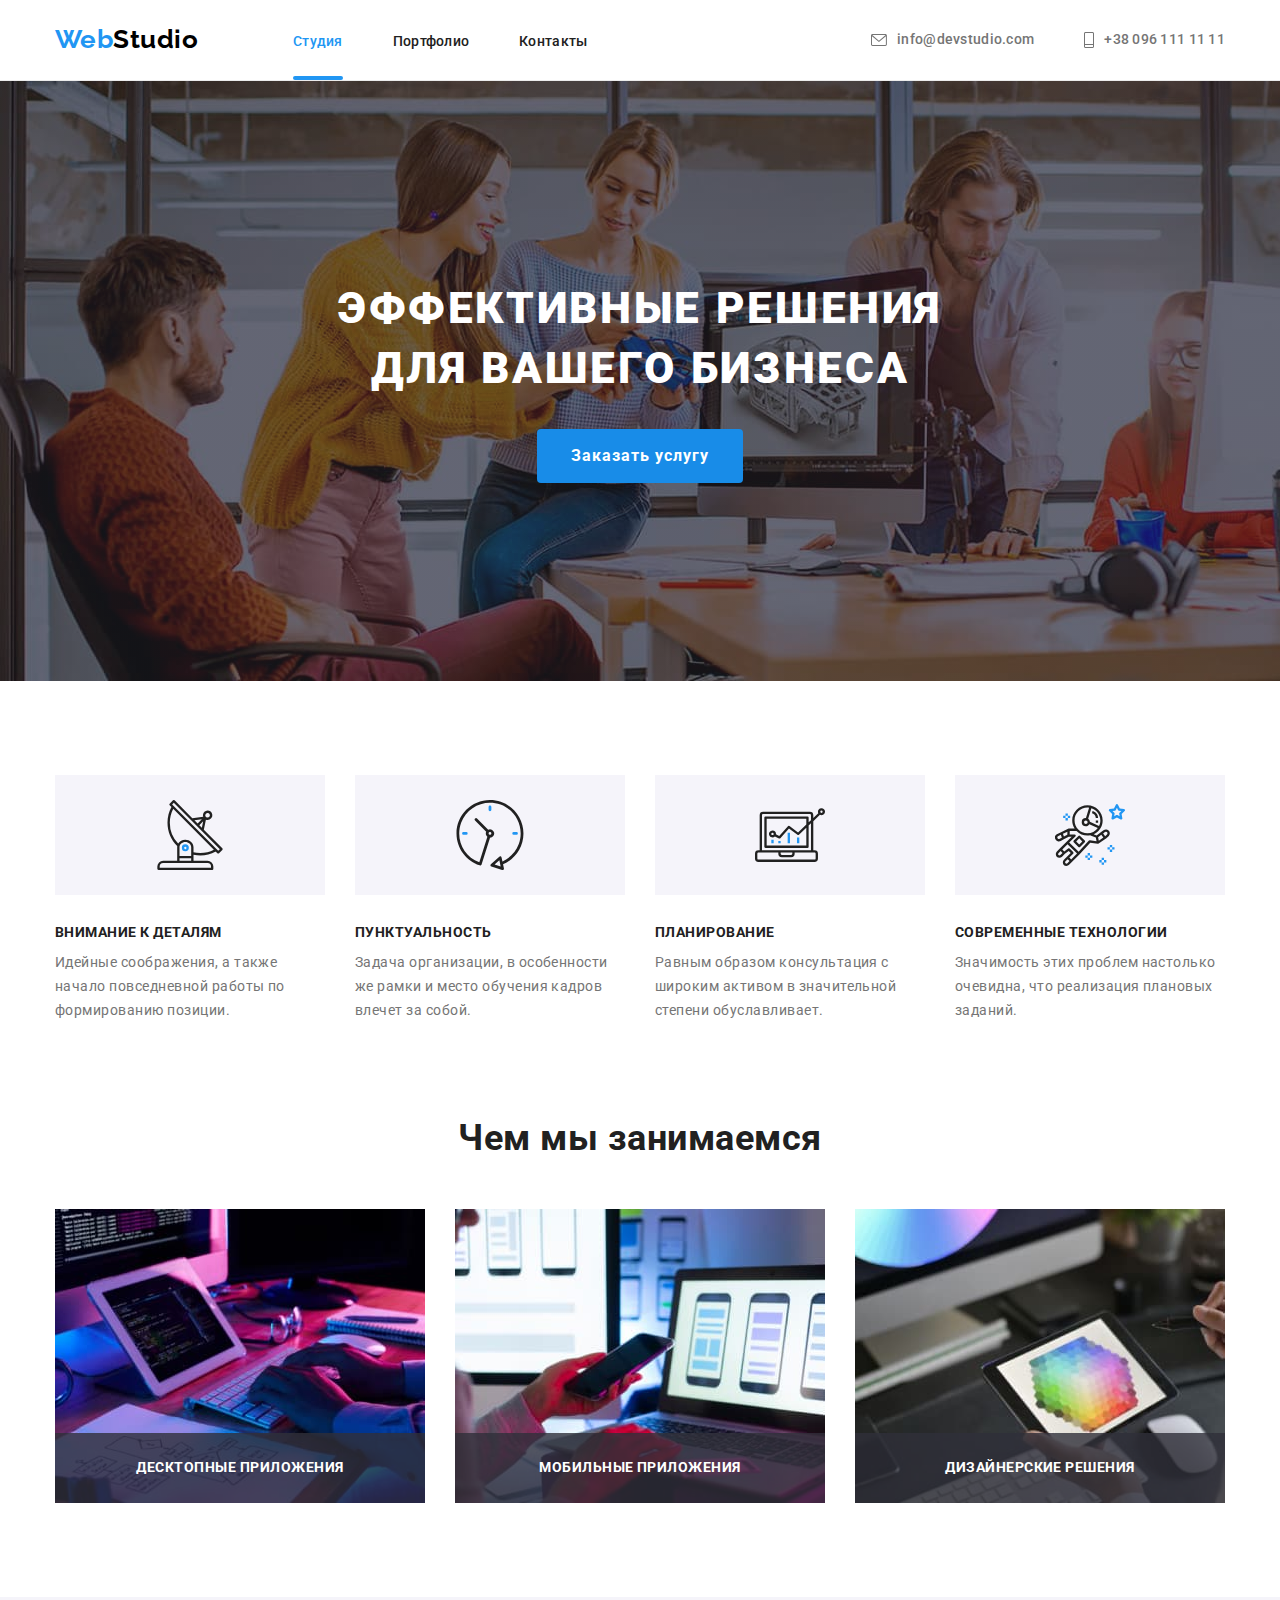
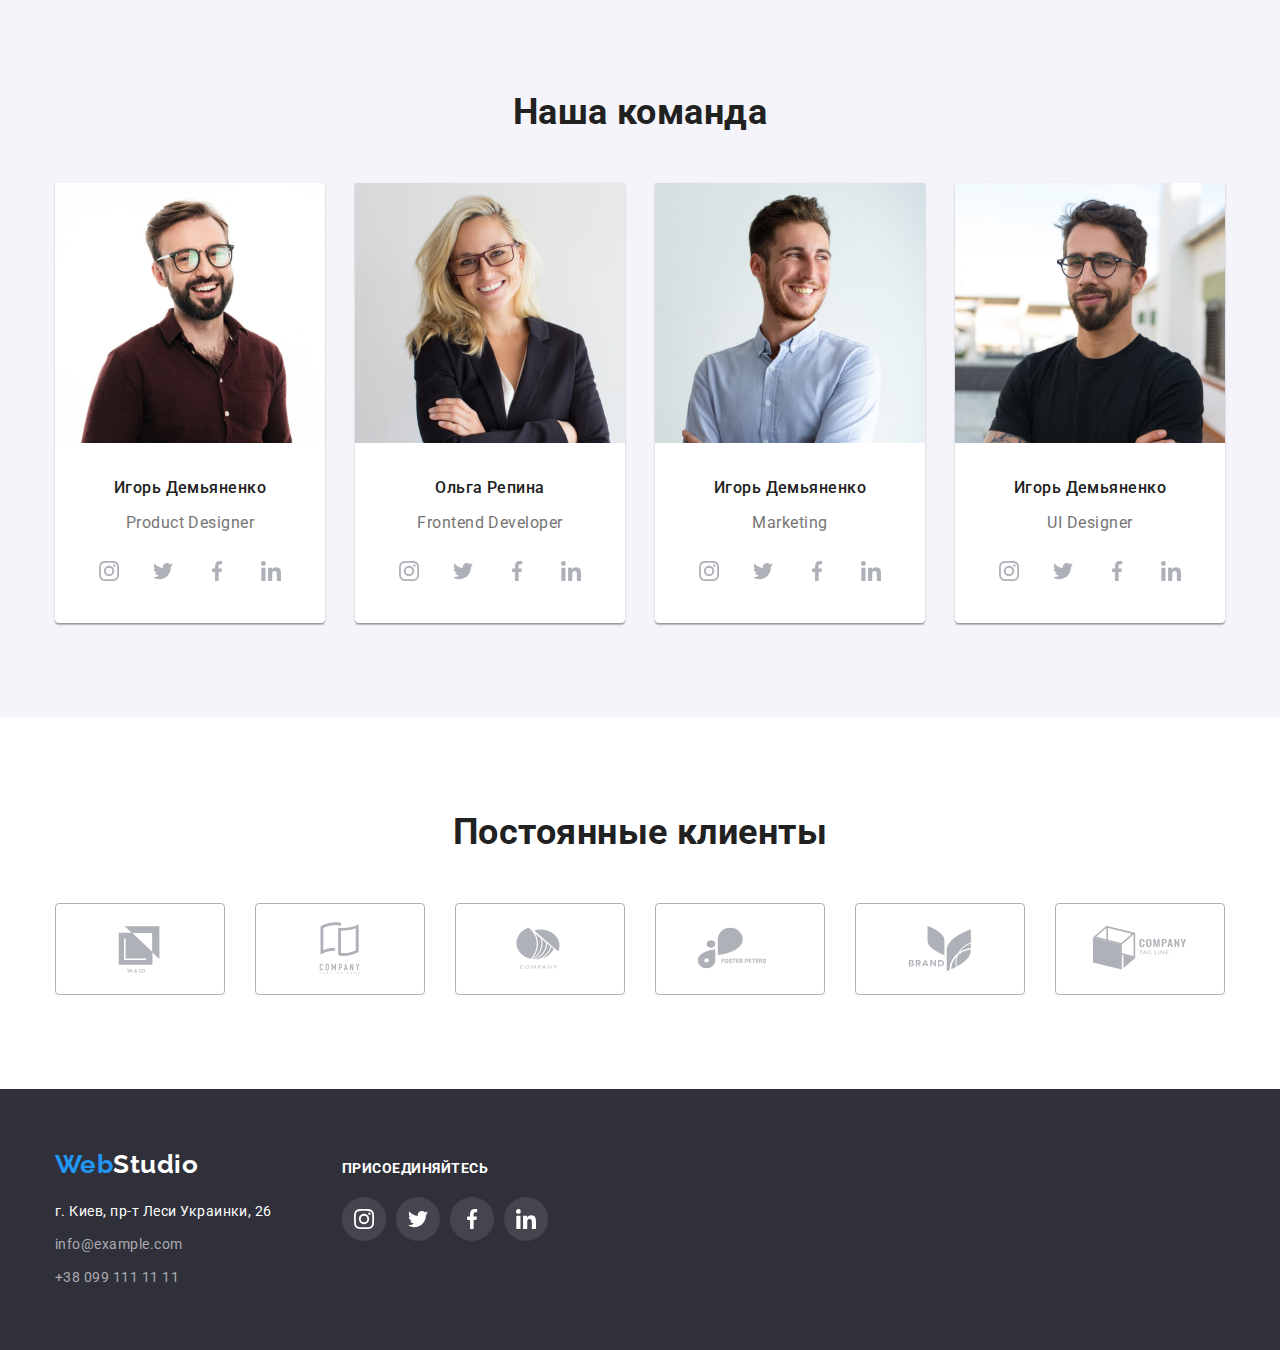
==== commit bf3c4903: "тз5 (3)" ====
--- a/index.html
+++ b/index.html
@@ -163,7 +163,7 @@
 
           <ul class="list works-list">
             <li class="item">
-              <a href="">
+              <a class="work-link" href="">
                 <img
                   src="./images/img-1.jpg"
                   alt="Проектирование задачи"
@@ -183,6 +183,7 @@
                   height="294"
                   class="img"
               /></a>
+              <h3 class="work-title-hide">Мобильные приложения</h3>
             </li>
 
             <li class="item">
@@ -194,6 +195,7 @@
                   height="294"
                   class="img"
               /></a>
+              <h3 class="work-title-hide">Дизайнерские решения</h3>
             </li>
           </ul>
         </div>
--- a/css/styiles.css
+++ b/css/styiles.css
@@ -224,7 +224,7 @@
 
   background-color: var(--accent-color);
   transform: scale(1);
-  transition: transform 250ms cubic-bezier(0.4, 0, 0.2, 1);
+  transition: color transform 250ms cubic-bezier(0.4, 0, 0.2, 1);
 }
 
 .current:hover::after {
@@ -270,6 +270,8 @@
   padding: 10px 32px;
   margin-right: auto;
   margin-left: auto;
+
+  transition: background-color 250ms cubic-bezier(0.4, 0, 0.2, 1);
 }
 
 .hero-button:hover,
@@ -281,7 +283,7 @@
   text-decoration: none;
   color: var(--primary-text-color);
 
-  transition: 250ms cubic-bezier(0.4, 0, 0.2, 1);
+  transition: color 250ms cubic-bezier(0.4, 0, 0.2, 1);
 }
 
 .link.current {
@@ -387,6 +389,9 @@
   justify-content: center;
 }
 
+.work-link{
+  display: block;
+}
 /* <!--------------------Наша команда-----------------------------> */
 
 .item.commad-card {
@@ -440,7 +445,9 @@
   /* font-size: 16px; */
   line-height: 1.62;
 
-  transition: 250ms cubic-bezier(0.4, 0, 0.2, 1);
+  transition: color 250ms cubic-bezier(0.4, 0, 0.2, 1),
+    background 250ms cubic-bezier(0.4, 0, 0.2, 1),
+    box-shadow 250ms cubic-bezier(0.4, 0, 0.2, 1);
 }
 .button-menu-item:hover,
 .button-menu-item:focus {
@@ -516,6 +523,8 @@
   display: flex;
   fill: #afb1b8;
 
+  transition: fill 250ms cubic-bezier(0.4, 0, 0.2, 1);
+
   /* outline: 4px solid turquoise; */
 }
 
@@ -535,6 +544,8 @@
   border-radius: 50px;
 
   /* outline: 3px solid rgb(13, 247, 25); */
+
+  transition: background-color 250ms cubic-bezier(0.4, 0, 0.2, 1);
 }
 
 .comand-soc-link:hover,
@@ -611,6 +622,8 @@
 .project-link {
   display: block;
   text-decoration: none;
+
+  transition: box-shadow 250ms cubic-bezier(0.4, 0, 0.2, 1);
 }
 
 .project-link:hover,
@@ -687,6 +700,10 @@
   border: 1px solid #afb1b8;
   box-sizing: border-box;
   border-radius: 4px;
+
+  color: var(--accent-color);
+
+  transition: border 250ms cubic-bezier(0.4, 0, 0.2, 1);
 }
 
 .custom-icon {
@@ -694,12 +711,15 @@
 
   fill: #afb1b8;
 
+    transition: fill 250ms cubic-bezier(0.4, 0, 0.2, 1);
+
   /* outline: 1px solid #110c0c; */
 }
 
 .custom-link:hover .custom-icon,
 .custom-link:focus .custom-icon {
-  fill: var(--accent-color);
+  fill: currentColor;
+
 }
 
 .custom-link:hover,
@@ -739,7 +759,7 @@
 
   margin-top: 20px;
 
-  transition: 250ms cubic-bezier(0.4, 0, 0.2, 1);
+  transition: color 250ms cubic-bezier(0.4, 0, 0.2, 1);
 }
 
 .link-footer-mailtel {
@@ -776,7 +796,7 @@
   background-color: rgba(255, 255, 255, 0.1);
 
   /* outline: 2px solid #40e018; */
-  transition: 250ms cubic-bezier(0.4, 0, 0.2, 1);
+  transition: background-color 250ms cubic-bezier(0.4, 0, 0.2, 1);
 }
 
 .footersoc-link:hover,
